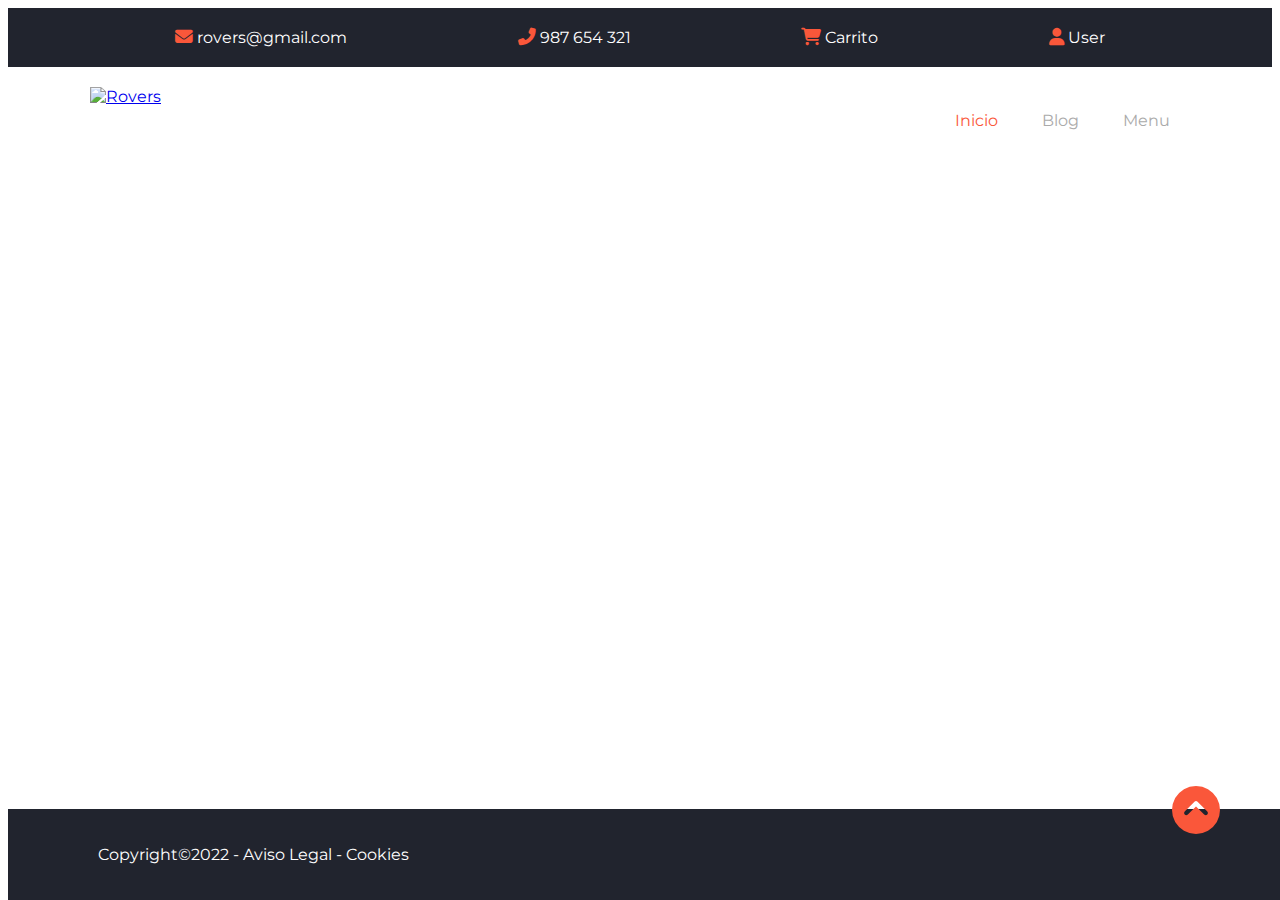
==== index.html @ 4328a54f "fin header y footer" ====
<!DOCTYPE html>
<html lang="es">

<head>
    <meta charset="UTF-8">
    <meta http-equiv="X-UA-Compatible" content="IE=edge">
    <meta name="viewport" content="width=device-width, initial-scale=1.0">
    <title>Hamburgueseria - Rovers</title>
    <link rel="stylesheet" href="./css/style.css">
</head>

<body>

    <div class="wrapper" id="top">
        <header>
            <div class="nav_top">
                <div class="container">
                    <div>
                        <a href="mailto:rovers@gmail.com">
                            <i class="fa-solid fa-envelope"></i>
                            <span>rovers@gmail.com</span>
                        </a>
                    </div>
                    <div>
                        <a href="tel:987654321">
                            <i class="fa-solid fa-phone-flip"></i>
                            <span>987 654 321</span>
                        </a>
                    </div>
                    <div>
                        <a href="#">
                            <i class="fa-solid fa-cart-shopping"></i>
                            <span>Carrito</span>
                        </a>
                    </div>
                    <div>
                        <a href="#">
                            <i class="fa-solid fa-user"></i>
                            <!-- <i class="fa-solid fa-burger"></i> -->
                            <span>User</span>
                        </a>
                    </div>
                </div>
            </div>
            <nav>
                <div class="container">
                    <div class="logo">
                        <a href="index.html">
                            <img src="./images/logo.jpg" alt="Rovers">
                        </a>
                    </div>
                    <div class="hamburguesa">
                        <div></div>
                        <div></div>
                        <div></div>
                    </div>
                    <ul class="menu">
                        <li><a href="index.htl" class="activo">Inicio</a></li>
                        <li><a href="blog.html">Blog</a></li>
                        <li><a href="menu.html">Menu</a></li>
                    </ul>
                </div>
            </nav>
        </header>
        <main></main>
        <footer>
            <div class="container">
                <p>
                    Copyright&copy;2022 - <a href="#">Aviso Legal</a> - <a href="#">Cookies</a>
                </p>
            </div>
        </footer>
        <div class="flecha">
            <a href="#top"><i class="fa-solid fa-circle-chevron-up"></i></a>
        </div>
    </div>

</body>

</html>
---- css/style.css ----
@import url('./reset.css');

@import url('https://fonts.googleapis.com/css2?family=Handlee&family=Montserrat:wght@400;700&display=swap');
/*
font-family: 'Handlee', cursive;
font-family: 'Montserrat', sans-serif;
color_principal: #fa57733a;
color_azul: #21242e;
*/
@import url('https://cdnjs.cloudflare.com/ajax/libs/font-awesome/6.2.0/css/all.min.css');

html {
    /* sirve para generar animaciones por css en los enlaces de ancla*/
    scroll-behavior: smooth;
}

:root {
    --fuenteprincipal: 'Montserrat', sans-serif;
    --fuentetitulos: 'Handlee', cursive;
    --colorprincipal: #fa573a;
    --colorsecundario: #21242e;
    --margingrid: 1em;
    --fontsize: 1em;
    --anchomaximo: 68.750em;
}

img {
    width: 100%;
    height: auto;
    display: block;
}

.container {
    max-width: var(--anchomaximo);
    margin: 0 auto;
}

body {
    font-family: var(--fuenteprincipal);
    font-size: var(--fontsize);
}

/*  nav-top  */

header .nav_top {
    background-color: var(--colorsecundario);
    padding: 1.25em 0em;
}

header .nav_top .container {
    display: flex;
    justify-content: space-around;
}

header .nav_top a {
    text-decoration: none;
}

header .nav_top a i {
    color: var(--colorprincipal);
    font-size: 110%;
    transition: 1s;
}

header .nav_top a span {
    color: white;
    /* diseño movil */
    display: none;
}

/*  nav */

header nav {
    background-color: white;
    padding: 1.250em;
}

header nav .container {
    display: flex;
    justify-content: space-between;
    flex-wrap: wrap;

}

header nav .container .logo {
    max-width: 6.250em;
}

header nav .container .hamburguesa {
    width: 1.875em;
    cursor: pointer;
}

header nav .container .hamburguesa>div {
    border-top: 2px solid #aaa;
    margin-bottom: 0.404em;
}

header nav .container .menu {
    width: 100%;
    text-align: center;
}

header nav .container .menu li a {
    display: block;
    padding: 1.25em;
    text-decoration: none;
    color: #aaa;
    border-bottom: 1px solid #aaa;
}

header nav .container .menu li:last-child a {
    border: 0px;
}

header nav .container .menu li :is(a:hover, .activo) {
    color: var(--colorprincipal);
}

/* HOVER USER NAV-TOP BURGUER */

/* fin header */

/* inicio hero */

/* inicio footer */

/* inicio footer */

footer {
    background-color: var(--colorsecundario);
    padding: 1.250em 0;
    text-align: center;
    color: white;

    position: fixed;
    width: 100%;
    bottom: 0;
}

footer a {
    color: white;
    text-decoration: none;
}

footer a:hover {
    color: var(--colorprincipal);
}

.flecha a {
    display: block;
    color: var(--colorprincipal);
    position: fixed;
    bottom: 1.25em;
    right: 1.25em;
    font-size: 300%;
}

/* fin footer */

/* media query a tablet*/
@media(min-width: 37.500em) {

    /* 600px */

}

/*media query a tablet grande*/
@media(min-width: 48em) {

    /* 768px */
    header .nav_top a span {
        display: inline;
    }

    footer {
        text-align: left;
    }

}

/*media query a desktop*/
@media(min-width: 62.750em) {

    /* 1004px */
    header nav .container .hamburguesa {
        display: none;
    }

    header nav .container .menu {
        width: auto;
        text-align: left;
    }

    header nav .container .menu li a {
        padding: 0 1.25em;
        border-bottom: none;
        padding-top: 0.5em;
    }

    header nav .container .menu li {
        display: inline-block;
    }

}
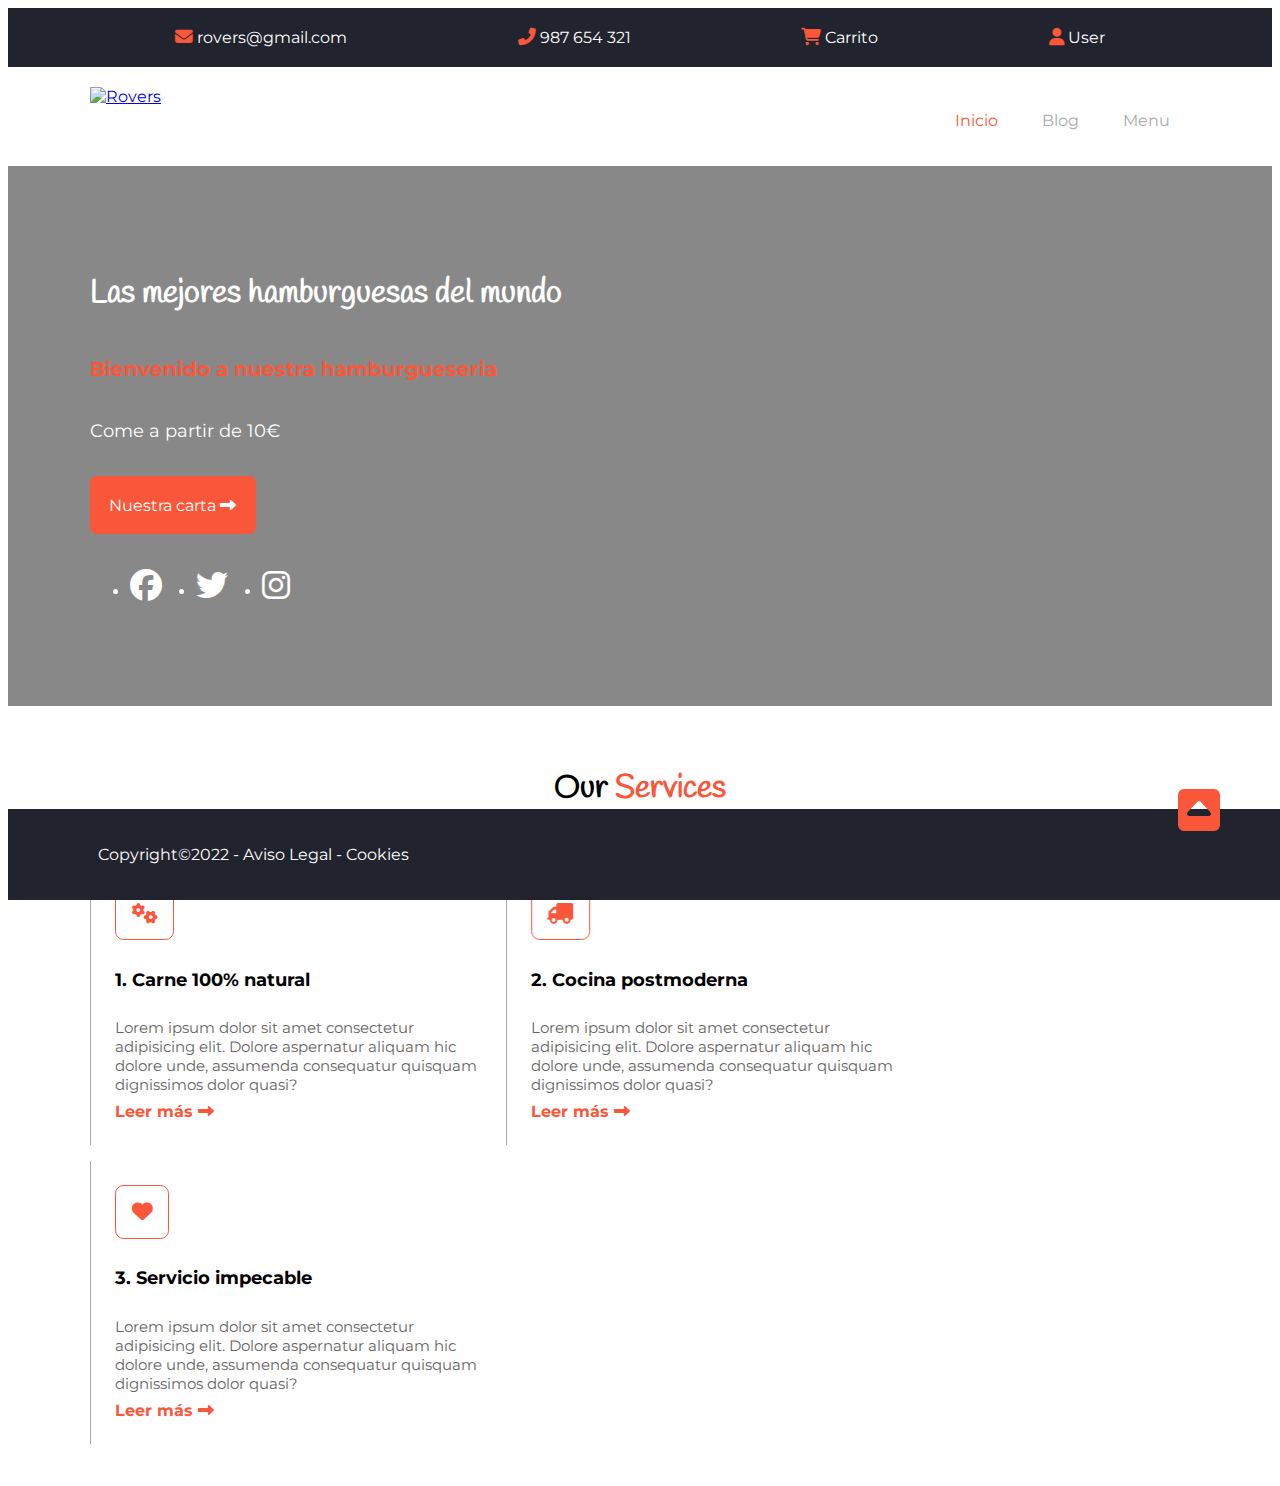
==== commit 67702423: "fin section our services" ====
--- a/index.html
+++ b/index.html
@@ -13,6 +13,7 @@
 
     <div class="wrapper" id="top">
         <header>
+
             <div class="nav_top">
                 <div class="container">
                     <div>
@@ -36,12 +37,13 @@
                     <div>
                         <a href="#">
                             <i class="fa-solid fa-user"></i>
-                            <!-- <i class="fa-solid fa-burger"></i> -->
+                            <i class="fa-solid fa-burger"></i>
                             <span>User</span>
                         </a>
                     </div>
                 </div>
             </div>
+
             <nav>
                 <div class="container">
                     <div class="logo">
@@ -61,17 +63,105 @@
                     </ul>
                 </div>
             </nav>
+
         </header>
-        <main></main>
+
+        <div class="hero">
+
+            <div class="container">
+                <h1>Las mejores hamburguesas del mundo</h1>
+                <h2>Bienvenido a nuestra hamburgueseria</h2>
+                <p>Come a partir de 10&euro;</p>
+                <div>
+                    <a href="#" class="boton">
+                        Nuestra carta
+                        <i class="fa-solid fa-long-arrow-alt-right"></i>
+                    </a>
+                </div>
+                <ul class="social">
+                    <li><a href="#"><i class="fa-brands fa-facebook"></i></a></li>
+                    <li><a href="#"><i class="fa-brands fa-twitter"></i></a></li>
+                    <li><a href="#"><i class="fa-brands fa-instagram"></i></a></li>
+                </ul>
+            </div>
+
+        </div>
+
+        <main>
+
+            <section id="ourservices">
+
+                <div class="container">
+                    <h2>Our <span>Services</span></h2>
+                    <div class="underline">
+                        <hr noshade="noshade">
+                        <span>X</span>
+                    </div>
+                    <div class="grid">
+
+                        <article>
+                            <div>
+                                <i class="fa-solid fa-cogs"></i>
+                            </div>
+                            <h3>1. Carne 100% natural</h3>
+                            <p>Lorem ipsum dolor sit amet consectetur adipisicing elit. Dolore aspernatur aliquam hic
+                                dolore unde, assumenda consequatur quisquam dignissimos dolor quasi?
+                            </p>
+                            <a href="" class="enlace">
+                                Leer más
+                                <i class="fa-solid fa-long-arrow-alt-right"></i>
+                            </a>
+                        </article>
+
+                        <article>
+                            <div>
+                                <i class="fa-solid fa-truck"></i>
+                            </div>
+                            <h3>2. Cocina postmoderna</h3>
+                            <p>Lorem ipsum dolor sit amet consectetur adipisicing elit. Dolore aspernatur aliquam hic
+                                dolore unde, assumenda consequatur quisquam dignissimos dolor quasi?
+                            </p>
+                            <a href="" class="enlace">
+                                Leer más
+                                <i class="fa-solid fa-long-arrow-alt-right"></i>
+                            </a>
+                        </article>
+
+                        <article>
+                            <div>
+                                <i class="fa-solid fa-heart"></i>
+                            </div>
+                            <h3>3. Servicio impecable</h3>
+                            <p>Lorem ipsum dolor sit amet consectetur adipisicing elit. Dolore aspernatur aliquam hic
+                                dolore unde, assumenda consequatur quisquam dignissimos dolor quasi?
+                            </p>
+                            <a href="" class="enlace">
+                                Leer más
+                                <i class="fa-solid fa-long-arrow-alt-right"></i>
+                            </a>
+                        </article>
+
+                    </div>
+                </div>
+
+            </section>
+
+        </main>
+
         <footer>
+
             <div class="container">
                 <p>
                     Copyright&copy;2022 - <a href="#">Aviso Legal</a> - <a href="#">Cookies</a>
                 </p>
             </div>
+
         </footer>
+
         <div class="flecha">
-            <a href="#top"><i class="fa-solid fa-circle-chevron-up"></i></a>
+
+            <a href="#top"><i class="fa-solid fa-square-caret-up"></i></a>
+
         </div>
     </div>
 
--- a/css/style.css
+++ b/css/style.css
@@ -119,11 +119,176 @@
 
 /* HOVER USER NAV-TOP BURGUER */
 
+header .nav_top a .fa-burger {
+    display: none;
+}
+
+header .nav_top a:hover .fa-burger {
+    display: inline;
+}
+
+header .nav_top a:hover .fa-user {
+    display: none;
+}
+
 /* fin header */
 
 /* inicio hero */
 
-/* inicio footer */
+.hero {
+    background-image: url('../images/fondo.jpg');
+    height: 60vh;
+    background-size: cover;
+    background-position: center center;
+    /*  oscurecer el background-img poniendo un color y blendeandolo con la imagen*/
+    background-color: #888;
+    background-blend-mode: multiply;
+    color: white;
+
+    display: flex;
+}
+
+.hero .container {
+    display: flex;
+    justify-content: center;
+    flex-direction: column;
+    width: 90%;
+}
+
+.hero h1 {
+    font-family: var(--fuentetitulos);
+    font-size: 2em;
+}
+
+.hero h2 {
+    color: var(--colorprincipal);
+    font-size: 1.250em;
+    margin: var(--margingrid) 0;
+}
+
+.hero p {
+    font-size: 1.150em;
+}
+
+.boton {
+    display: inline-block;
+    background-color: var(--colorprincipal);
+    text-decoration: none;
+    color: white;
+
+    border-radius: 0.404em;
+    padding: 1.150em;
+    margin: var(--margingrid) 0;
+
+    border: 1px solid var(--colorprincipal);
+}
+
+.boton:hover {
+    background-color: transparent;
+    color: var(--colorprincipal);
+}
+
+.boton:hover i {
+    transition: transform 0.5s;
+    transform: translateX(6px) scale(1.10);
+}
+
+.hero ul {
+    display: flex;
+    width: 10em;
+    justify-content: space-between;
+}
+
+.hero ul a {
+    color: white;
+    text-decoration: none;
+    font-size: 2em;
+}
+
+/* fin hero */
+
+/* inicio ourservices */
+
+main section {
+    padding: 2.125em 1.5em;
+}
+
+main section h2 {
+    color: black;
+    font-family: var(--fuentetitulos);
+    font-size: 2em;
+    text-align: center;
+}
+
+main section h2 span {
+    color: var(--colorprincipal);
+}
+
+main section .underline {
+    position: relative;
+    width: 6.250em;
+    margin: 0 auto;
+    color: var(--colorprincipal);
+    font-weight: 700;
+    text-align: center;
+}
+
+main section .underline span {
+    position: absolute;
+    transform: translate(-50%, -100%);
+}
+
+main section .underline hr {
+    border-color: var(--colorprincipal);
+}
+
+main section .grid {
+    display: flex;
+    flex-wrap: wrap;
+}
+
+main section .grid article {
+    width: 100%;
+    border-bottom: 1px solid #aaa;
+    padding: 1.5em 0;
+}
+
+main section article>div .fa-solid {
+    border: 1px solid var(--colorprincipal);
+    border-radius: 0.404em;
+    padding: 0.75em;
+    color: var(--colorprincipal);
+    font-size: 130%;
+}
+
+main section article h3 {
+    font-weight: 700;
+    font-size: 110%;
+    padding: 0.625em 0;
+}
+
+main p {
+    color: #666;
+    /* interlineado */
+    line-height: 1.25;
+    font-size: 95%;
+}
+
+main section article p {
+    margin-bottom: 0.5em;
+}
+
+.enlace {
+    text-decoration: none;
+    font-weight: 700;
+    color: var(--colorprincipal);
+}
+
+.fa-truck {
+    transform: rotateY(180deg);
+}
+
+/* final ourservices */
 
 /* inicio footer */
 
@@ -162,6 +327,17 @@
 @media(min-width: 37.500em) {
 
     /* 600px */
+    main section .grid article {
+        width: 50%;
+        border-bottom: none;
+        border-left: 1px solid #aaa;
+        padding: 1.5em;
+        margin-top: 1em;
+    }
+
+    main section .grid article:last-child {
+        width: 100%;
+    }
 
 }
 
@@ -175,6 +351,10 @@
 
     footer {
         text-align: left;
+    }
+
+    main section .grid :is(article, article:last-child) {
+        width: 33.333%;
     }
 
 }
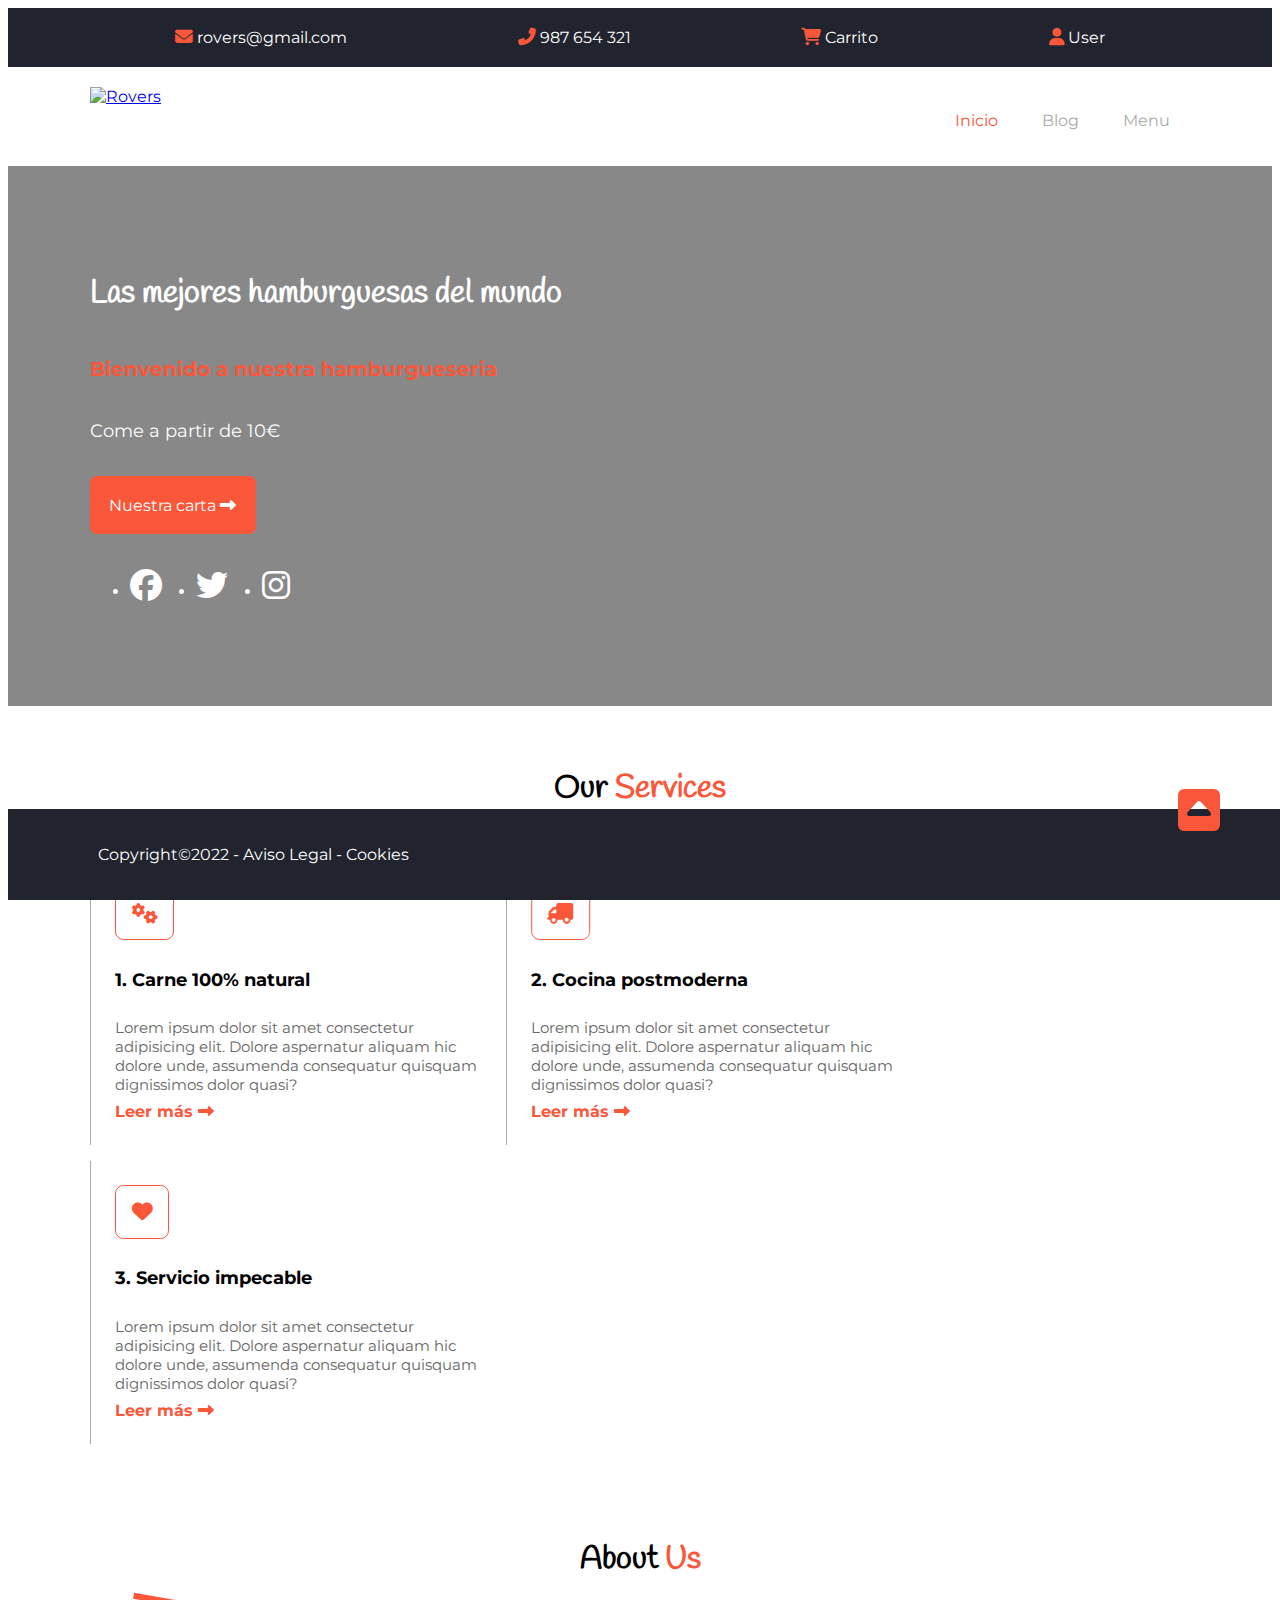
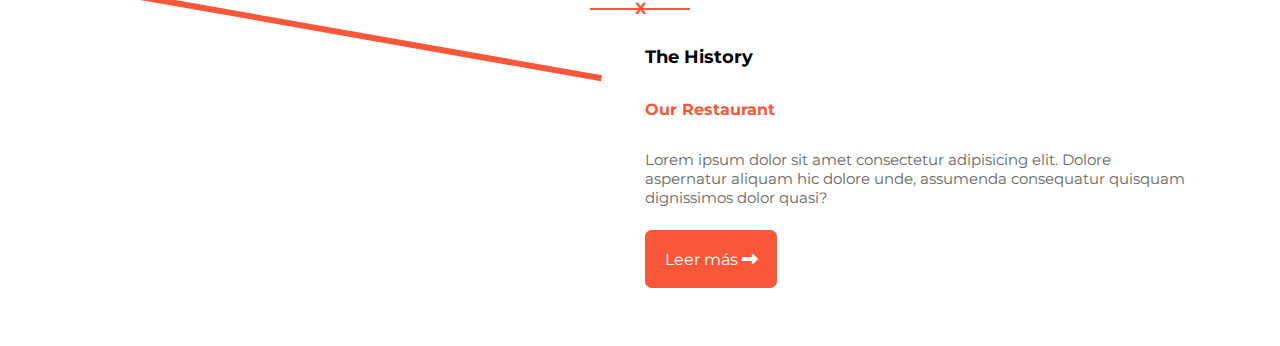
==== commit a2b973d6: "init y fin aboutus" ====
--- a/index.html
+++ b/index.html
@@ -135,13 +135,46 @@
                             <p>Lorem ipsum dolor sit amet consectetur adipisicing elit. Dolore aspernatur aliquam hic
                                 dolore unde, assumenda consequatur quisquam dignissimos dolor quasi?
                             </p>
-                            <a href="" class="enlace">
+                            <a href="#" class="enlace">
                                 Leer más
                                 <i class="fa-solid fa-long-arrow-alt-right"></i>
                             </a>
                         </article>
 
                     </div>
+                </div>
+
+            </section>
+
+            <section id="aboutus">
+
+                <div class="container">
+                    <h2>About <span>Us</span></h2>
+                    <div class="underline">
+                        <hr noshade="noshade">
+                        <span>X</span>
+                    </div>
+
+                    <article class="flex">
+                        <figure class="imagen">
+                            <div class="marco">
+                                <img src=".//images/about-main.jpg" alt="">
+                            </div>
+                        </figure>
+                        <div>
+                            <h3>The History</h3>
+                            <h4>Our Restaurant</h4>
+                            <p>Lorem ipsum dolor sit amet consectetur adipisicing elit. Dolore aspernatur aliquam
+                                hic
+                                dolore unde, assumenda consequatur quisquam dignissimos dolor quasi?
+                            </p>
+                            <a href="#" class="boton">
+                                Leer más
+                                <i class="fa-solid fa-long-arrow-alt-right"></i>
+                            </a>
+                        </div>
+                    </article>
+
                 </div>
 
             </section>
--- a/css/style.css
+++ b/css/style.css
@@ -253,7 +253,7 @@
     padding: 1.5em 0;
 }
 
-main section article>div .fa-solid {
+main section .grid article>div .fa-solid {
     border: 1px solid var(--colorprincipal);
     border-radius: 0.404em;
     padding: 0.75em;
@@ -289,6 +289,40 @@
 }
 
 /* final ourservices */
+
+/* inicio Aboutus */
+
+main section .flex {
+    display: flex;
+    flex-direction: column;
+}
+
+main section article h4 {
+    color: var(--colorprincipal);
+    padding-bottom: 0.625em;
+}
+
+main section .flex .imagen {
+    width: 95%;
+    margin: 2.5em auto;
+}
+
+main section .flex .imagen .marco {
+    border: 3px solid var(--colorprincipal);
+    transform: rotateZ(10deg);
+    transition: 1s;
+}
+
+main section .flex .imagen .marco img {
+    transform: rotateZ(-10deg);
+    transition: 1s;
+}
+
+main section .flex .imagen:hover :is(.marco, .marco img) {
+    transform: rotateZ(0deg);
+}
+
+/* fin Aboutus */
 
 /* inicio footer */
 
@@ -357,6 +391,13 @@
         width: 33.333%;
     }
 
+    main section .flex {
+        flex-direction: row;
+    }
+
+    main section .flex .imagen {
+        margin: 1em 2.5em;
+    }
 }
 
 /*media query a desktop*/
